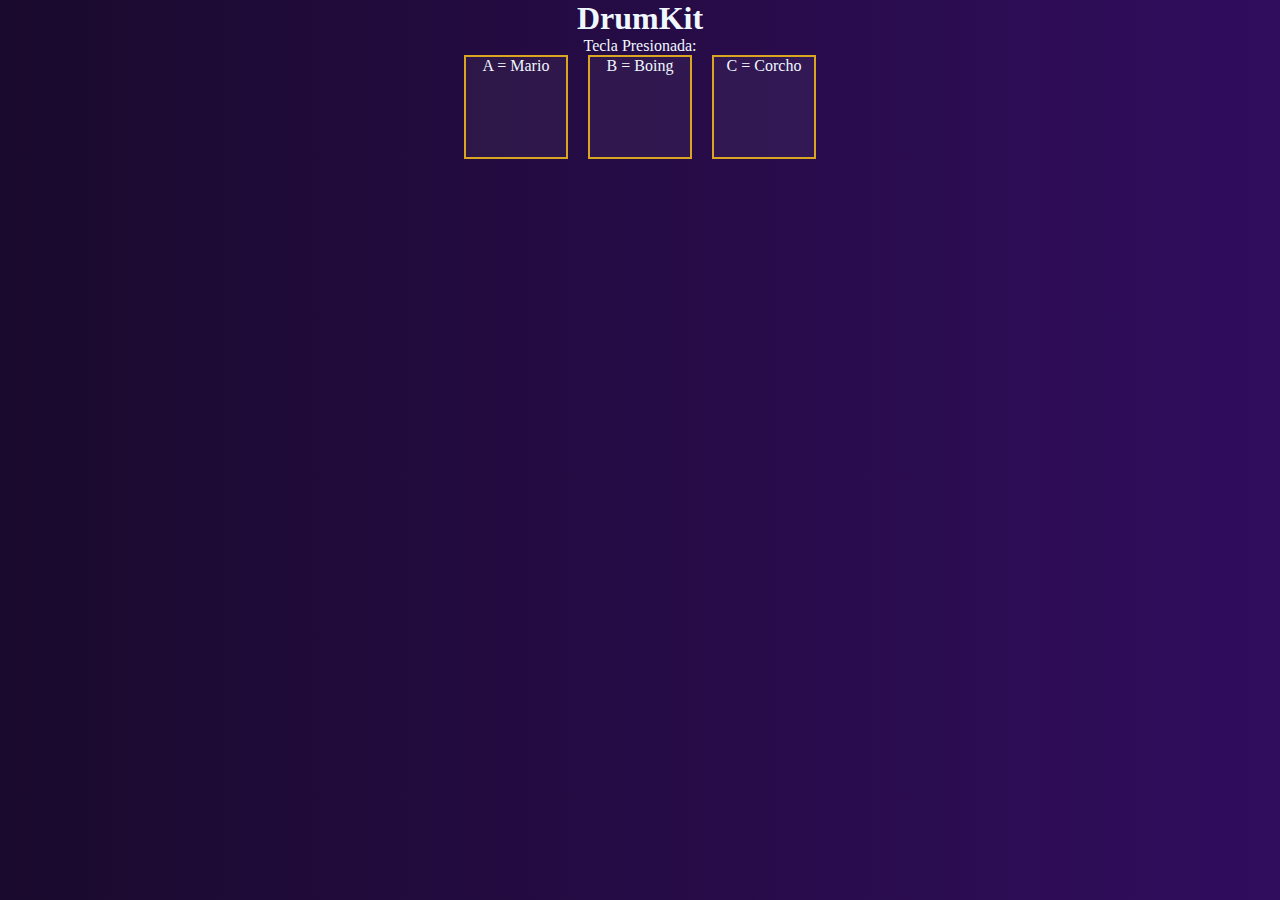
==== 01/index.html @ 55e32873 "inicio" ====
<!DOCTYPE html>
<html lang="es">
<head>
    <meta charset="UTF-8">
    <meta name="viewport" content="width=device-width, initial-scale=1.0">
    <link rel="stylesheet" href="style.css">
    <title>Pruebas DrumKit</title>
</head>
<body>
    <h1>DrumKit</h1>
    <div>Tecla Presionada: <span id="teclaPresionada"></span></div>
    <div class="contenedorTeclas">
        <div class="tecla 97" keyCode="97">A = Mario</div>
        <div class="tecla 115" keyCode="115">B = Boing</div>
        <div class="tecla 100" keyCode="100">C = Corcho</div>
    </div>
    <audio id="audio97" src="sounds/mario-bros-jump.mp3"></audio>
    <audio id="audio115" src="sounds/boing.mp3"></audio>
    <audio id="audio100" src="sounds/corcho.mp3"></audio>
    
<script src="app.js"></script>
</body>
</html>
---- 01/style.css ----
*{
    margin:0px;
    padding: 0px;
    text-align: center;
}
body{
    background-color: #1a0a2d;
    background: linear-gradient(to right, #1a0a2d, #310d5e);
    color:aliceblue;
}

.contenedorTeclas{
    display: flex;
    gap: 20px;
    align-items: center;
    justify-content: center;
    
}
.tecla{
    height: 100px;
    width: 100px;
    background-color: rgb(255,255,255,0.05);
    border: 2px solid goldenrod;
    transition: 0.5s;
}
.active{
    transform: scale(1.1);
}
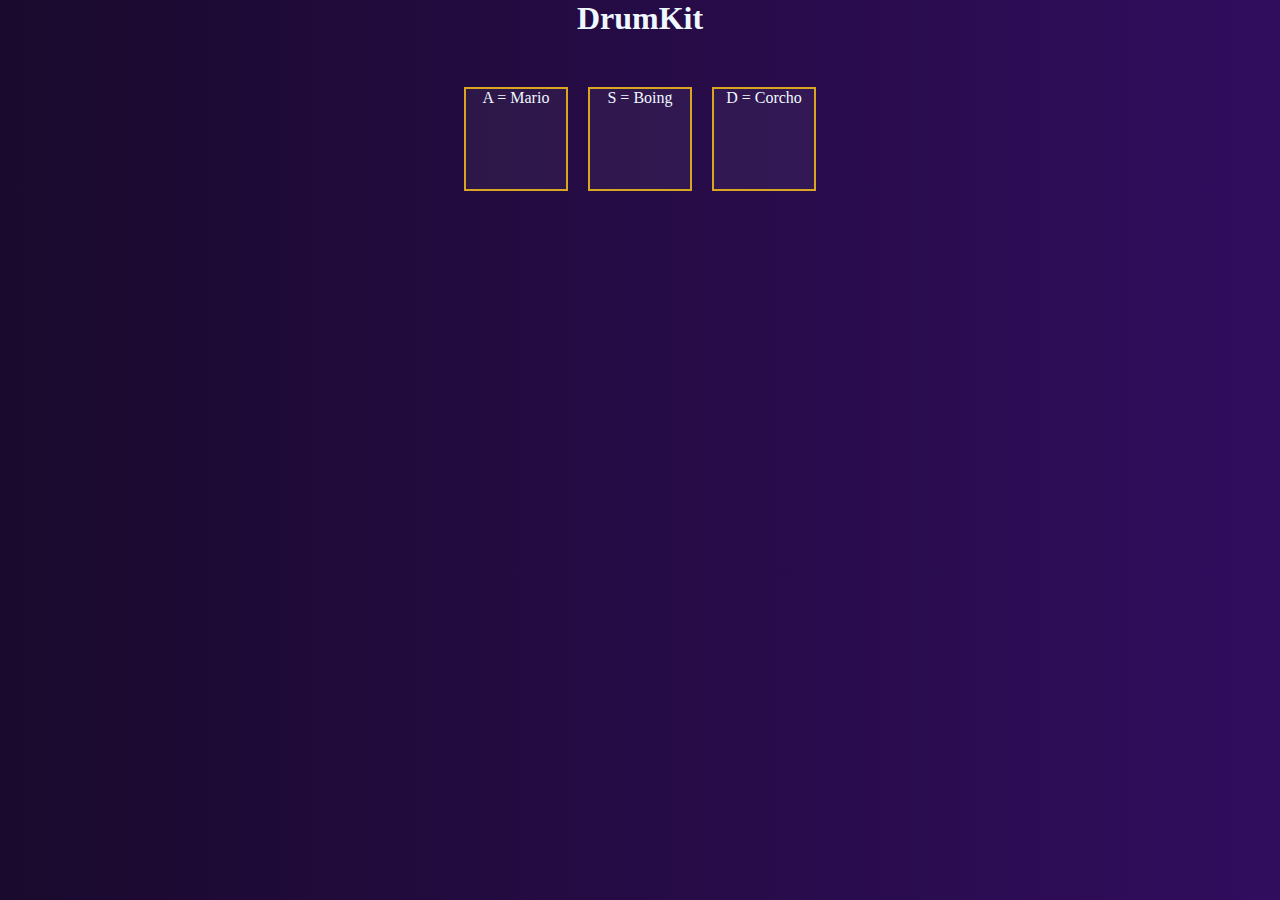
==== commit 48bcf82b: "drum v2" ====
--- a/01/index.html
+++ b/01/index.html
@@ -8,11 +8,10 @@
 </head>
 <body>
     <h1>DrumKit</h1>
-    <div>Tecla Presionada: <span id="teclaPresionada"></span></div>
     <div class="contenedorTeclas">
         <div class="tecla 97" keyCode="97">A = Mario</div>
-        <div class="tecla 115" keyCode="115">B = Boing</div>
-        <div class="tecla 100" keyCode="100">C = Corcho</div>
+        <div class="tecla 115" keyCode="115">S = Boing</div>
+        <div class="tecla 100" keyCode="100">D = Corcho</div>
     </div>
     <audio id="audio97" src="sounds/mario-bros-jump.mp3"></audio>
     <audio id="audio115" src="sounds/boing.mp3"></audio>
--- a/01/style.css
+++ b/01/style.css
@@ -7,6 +7,11 @@
     background-color: #1a0a2d;
     background: linear-gradient(to right, #1a0a2d, #310d5e);
     color:aliceblue;
+    display: flex;
+    justify-content: center;
+    flex-direction: column;
+    align-items: center;
+    height: 100%;
 }
 
 .contenedorTeclas{
@@ -14,6 +19,7 @@
     gap: 20px;
     align-items: center;
     justify-content: center;
+    padding: 50px 0px 0px 0px;
     
 }
 .tecla{
@@ -21,8 +27,9 @@
     width: 100px;
     background-color: rgb(255,255,255,0.05);
     border: 2px solid goldenrod;
-    transition: 0.5s;
+    transition: 0.07s;
 }
 .active{
+    background-color: rgb(255,255,255,0.25);
     transform: scale(1.1);
 }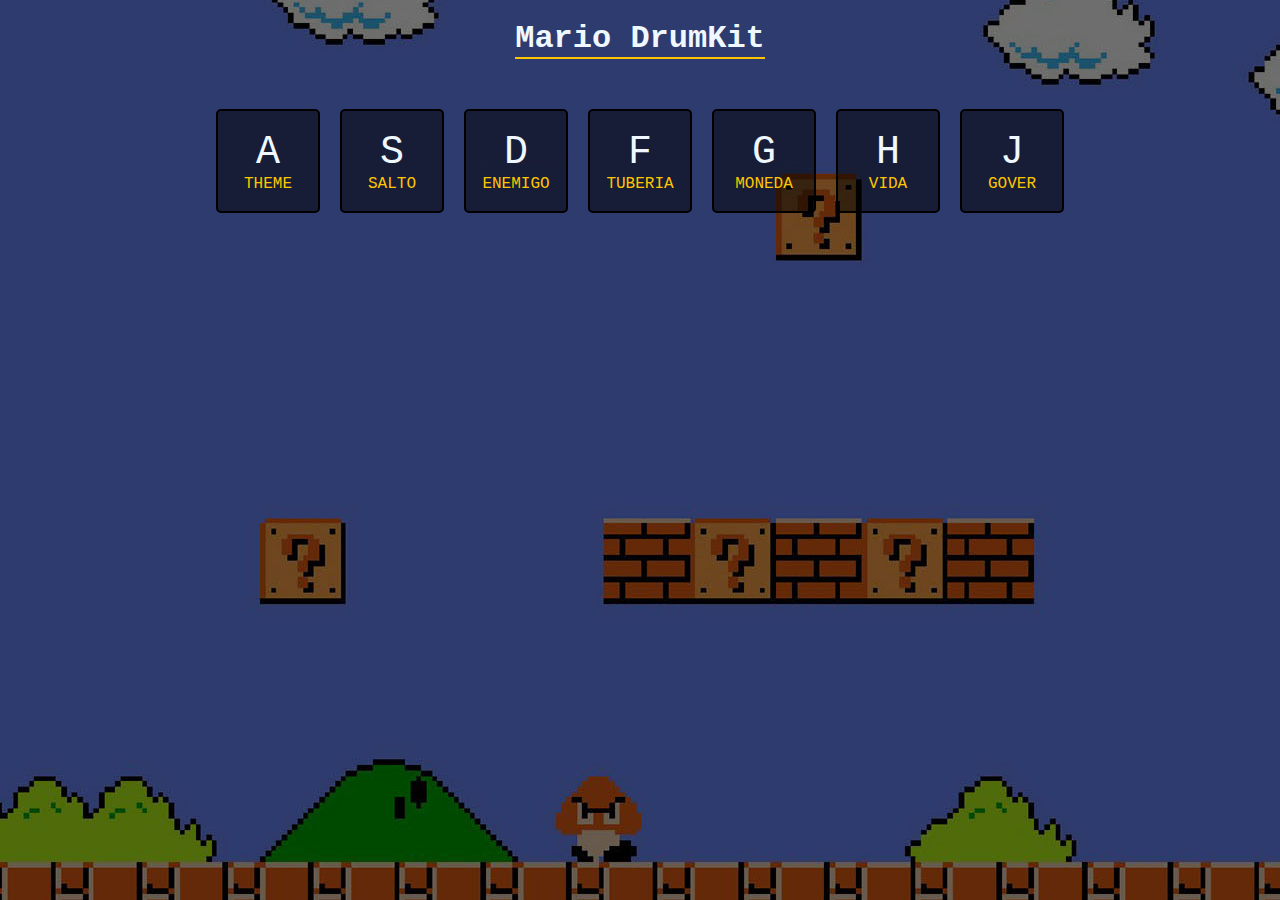
==== commit 7296c049: "estilizado a mario bros + funcionalidad click" ====
--- a/01/index.html
+++ b/01/index.html
@@ -4,18 +4,29 @@
     <meta charset="UTF-8">
     <meta name="viewport" content="width=device-width, initial-scale=1.0">
     <link rel="stylesheet" href="style.css">
-    <title>Pruebas DrumKit</title>
+    <link rel="shortcut icon" href="favicon.png" type="image/x-icon">
+    <title>Mario DrumKit | #Javascript30 </title>
 </head>
 <body>
-    <h1>DrumKit</h1>
+    <h1>Mario DrumKit</h1>
     <div class="contenedorTeclas">
-        <div class="tecla 97" keyCode="97">A = Mario</div>
-        <div class="tecla 115" keyCode="115">S = Boing</div>
-        <div class="tecla 100" keyCode="100">D = Corcho</div>
+        <div class="tecla a" keyCode="a" onclick="usarTecla('a')"><kbd>A</kbd><span>THEME</span></div>
+        <div class="tecla s" keyCode="s" onclick="usarTecla('s')"><kbd>S</kbd><span>SALTO</span></div>
+        <div class="tecla d" keyCode="d" onclick="usarTecla('d')"><kbd>D</kbd><span>ENEMIGO</span></div>
+        <div class="tecla f" keyCode="f" onclick="usarTecla('f')"><kbd>F</kbd><span>TUBERIA</span></div>
+        <div class="tecla g" keyCode="g" onclick="usarTecla('g')"><kbd>G</kbd><span>MONEDA</span></div>
+        <div class="tecla h" keyCode="h" onclick="usarTecla('h')"><kbd>H</kbd><span>VIDA</span></div>
+        <div class="tecla j" keyCode="h" onclick="usarTecla('j')"><kbd>J</kbd><span>GOVER</span></div>
     </div>
-    <audio id="audio97" src="sounds/mario-bros-jump.mp3"></audio>
-    <audio id="audio115" src="sounds/boing.mp3"></audio>
-    <audio id="audio100" src="sounds/corcho.mp3"></audio>
+    <audio id="audio a" src="sounds/mb_groundtheme.mp3"></audio>
+    <audio id="audio s" src="sounds/mario-bros-jump.mp3"></audio>
+    <audio id="audio d" src="sounds/mb_enemigo.mp3"></audio>
+    <audio id="audio f" src="sounds/mb_tuberia.mp3"></audio>
+    <audio id="audio g" src="sounds/mb_moneda.mp3"></audio>
+    <audio id="audio h" src="sounds/mb_vida.mp3"></audio>
+    <audio id="audio j" src="sounds/mb_gameover.mp3"></audio>
+
+    
     
 <script src="app.js"></script>
 </body>
--- a/01/style.css
+++ b/01/style.css
@@ -2,10 +2,15 @@
     margin:0px;
     padding: 0px;
     text-align: center;
+    font-family: 'Courier New', Courier, monospace;
 }
 body{
-    background-color: #1a0a2d;
-    background: linear-gradient(to right, #1a0a2d, #310d5e);
+    background-color: black;
+    /*background: linear-gradient(to right, #1a0a2d, #310d5e);*/
+    background-image: url("fondo.jpg");
+    background-repeat: no-repeat;
+    background-attachment: fixed;
+    background-position: center;
     color:aliceblue;
     display: flex;
     justify-content: center;
@@ -13,23 +18,49 @@
     align-items: center;
     height: 100%;
 }
-
+h1{
+    margin-top: 20px;
+    border-bottom: #ffc600 2px solid;
+}
+kbd{
+    display: block;
+    font-size: 40px;
+}
 .contenedorTeclas{
     display: flex;
     gap: 20px;
     align-items: center;
     justify-content: center;
     padding: 50px 0px 0px 0px;
+    flex-wrap: wrap;
     
 }
 .tecla{
+    display: flex;
+    flex-direction: column;
+    justify-content: center;
+    
     height: 100px;
     width: 100px;
-    background-color: rgb(255,255,255,0.05);
-    border: 2px solid goldenrod;
+    border-radius: 5px;
+    background-color: rgb(0,0,0,0.5);
+    border: 2px solid black;
     transition: 0.07s;
+    
+}
+.tecla:hover{
+    cursor: pointer;
+    box-shadow:  0 0 10px #ffc600;
+    border: 2px solid #ffc600;
 }
 .active{
-    background-color: rgb(255,255,255,0.25);
+    border: 2px solid #ffc600;
+    box-shadow:  0 0 10px #ffc600;
+    background-color: rgba(255, 255, 255, 0.2);
     transform: scale(1.1);
-}+}
+
+.tecla span{
+    color: #ffc600;  
+    text-shadow: #000 5px 1 10px; 
+}
